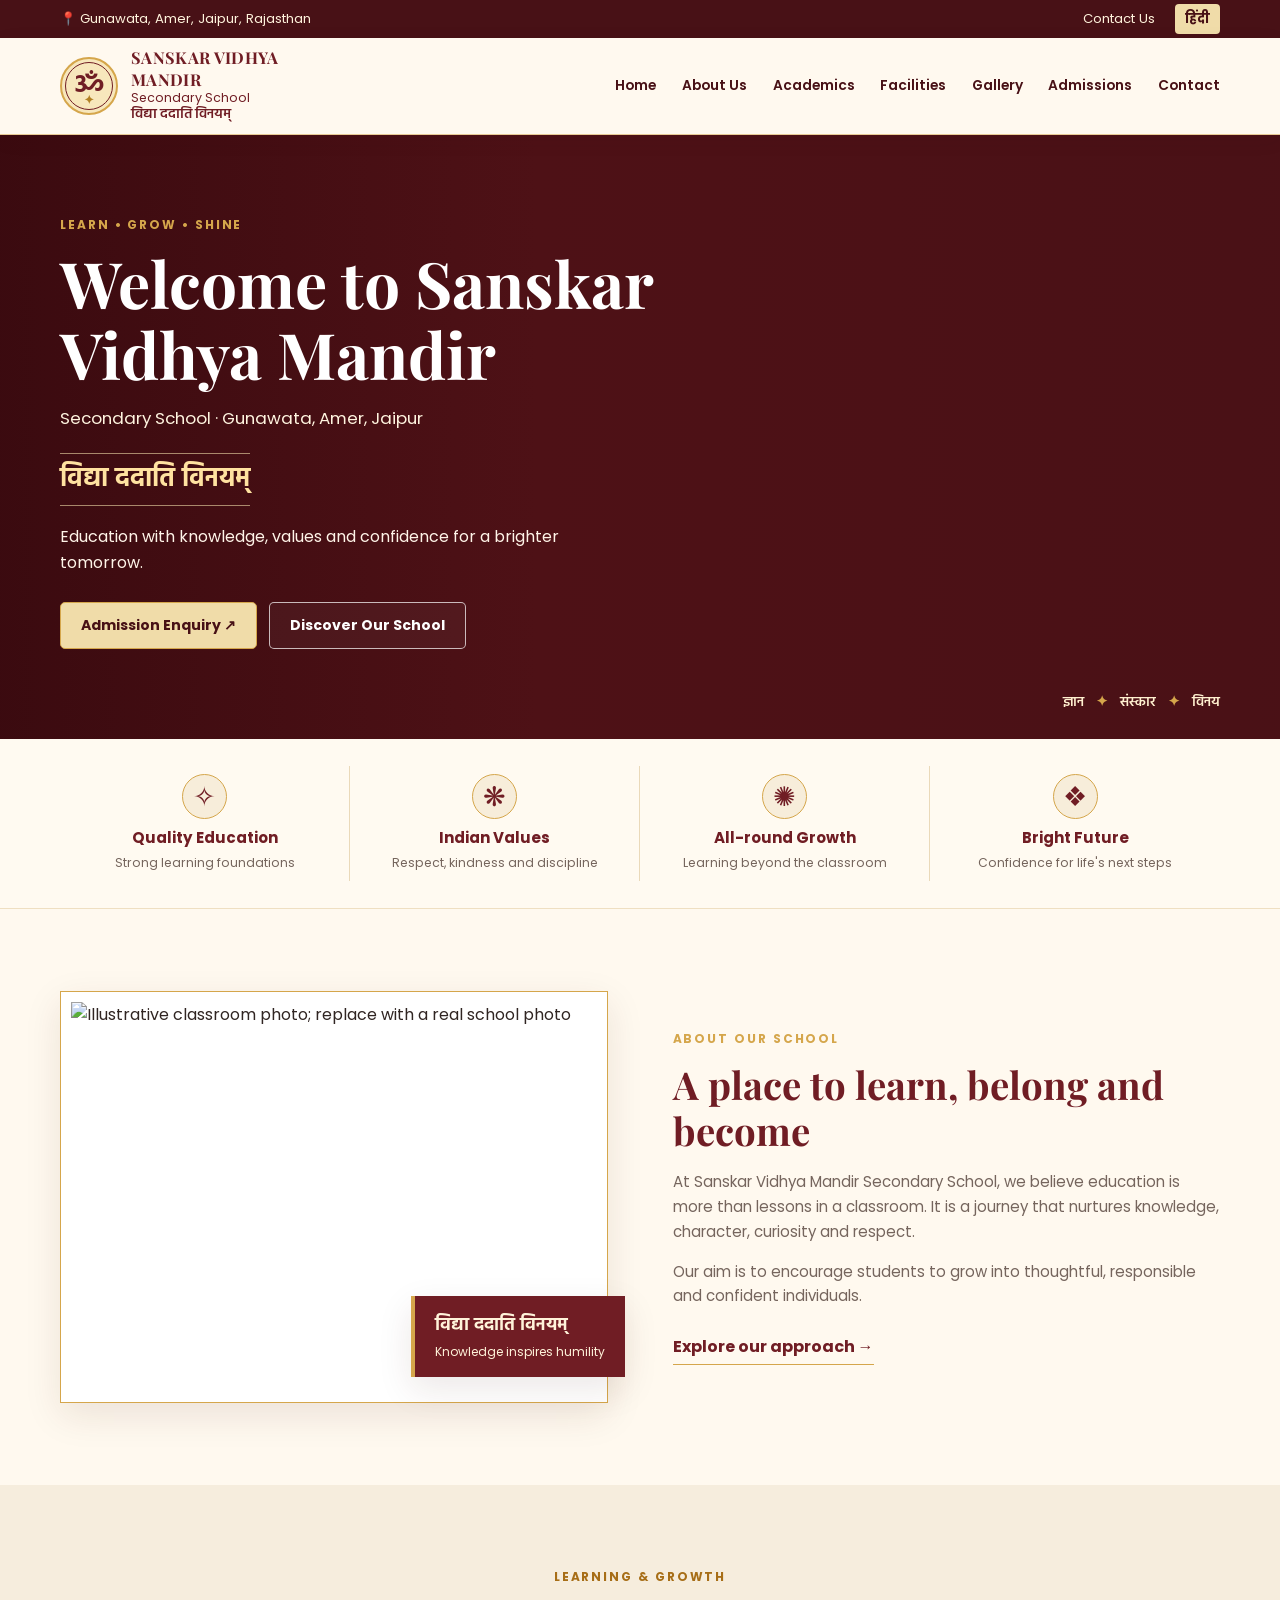
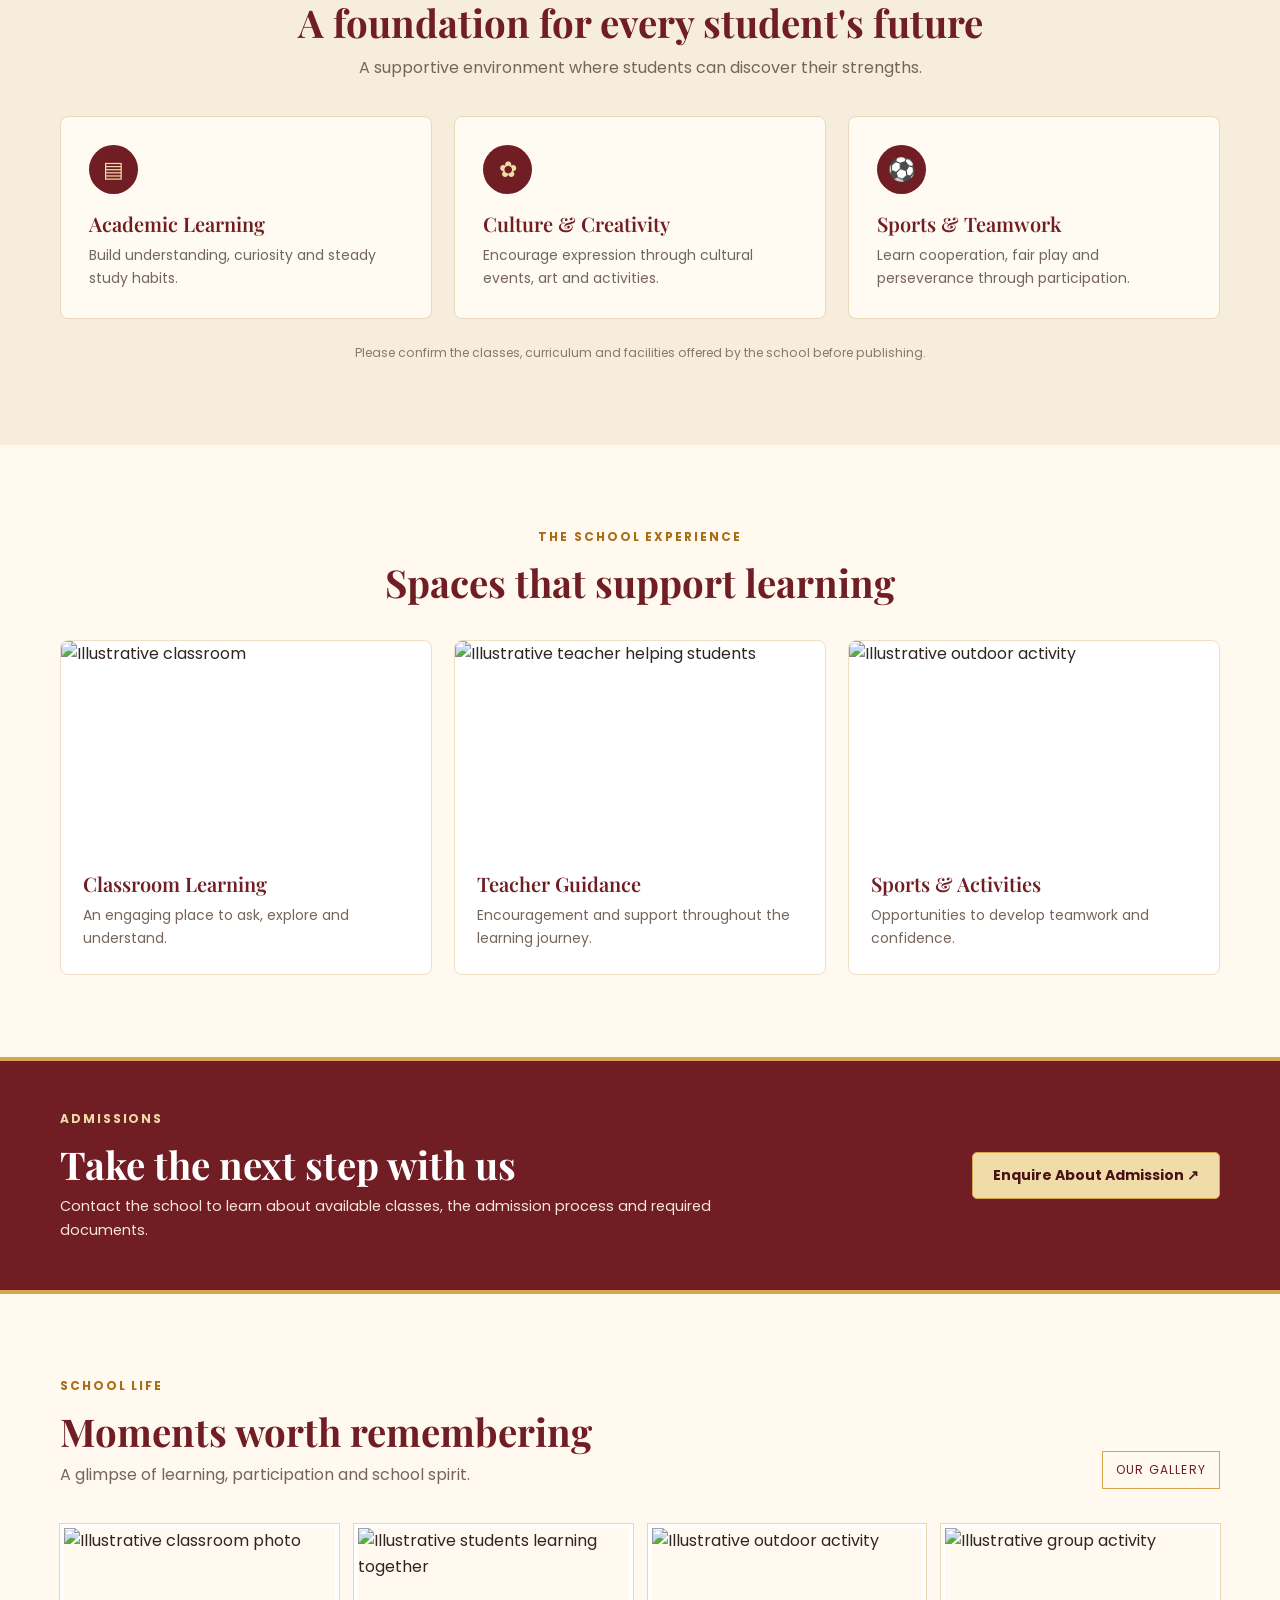
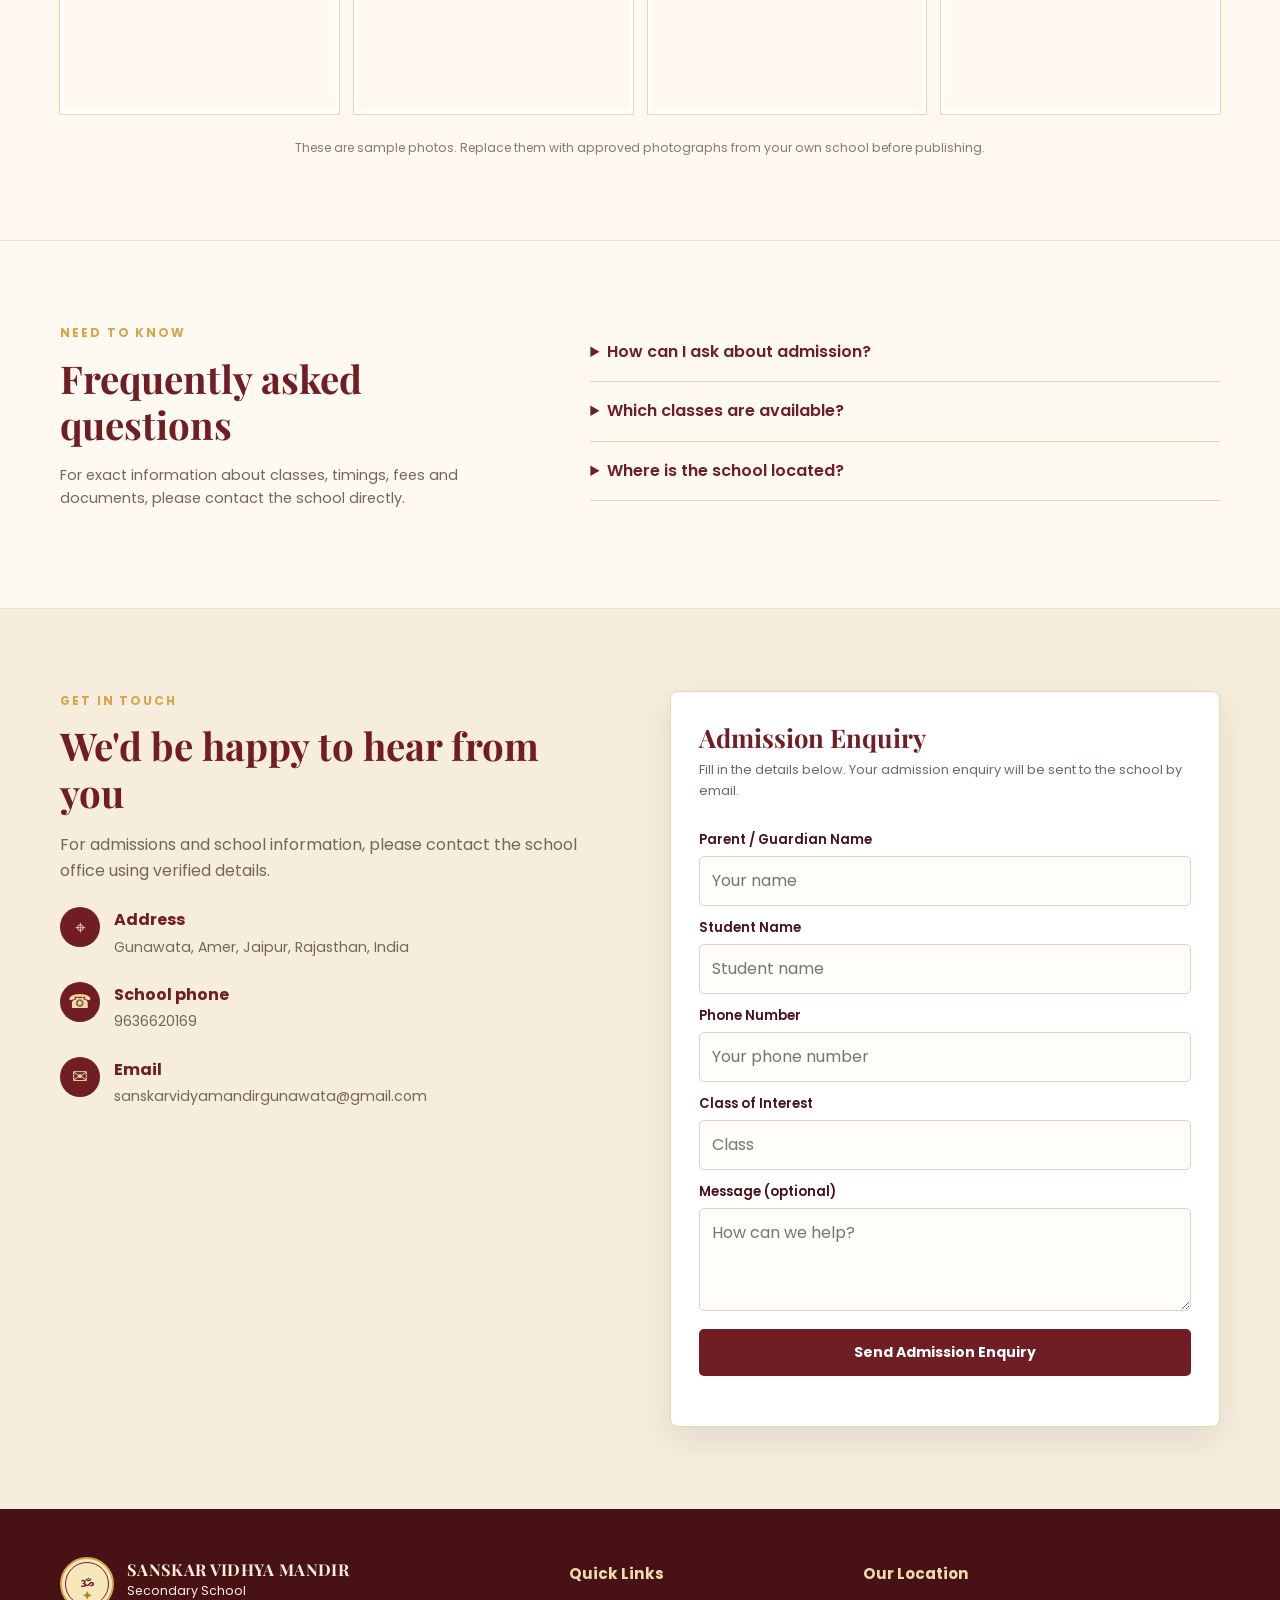
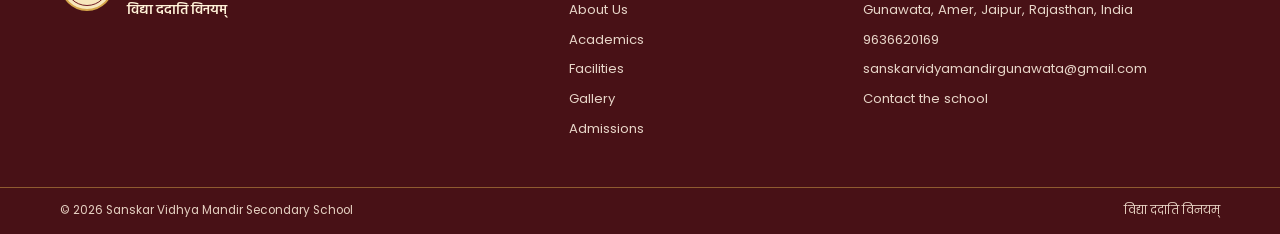
==== index.html @ 1ffcce82 "Add files via upload" ====
<!DOCTYPE html>
<html lang="en">
<head>
  <meta charset="UTF-8">
  <meta name="viewport" content="width=device-width, initial-scale=1.0">
  <meta name="description" content="Sanskar Vidhya Mandir Secondary School, Gunawata, Amer, Jaipur. विद्या ददाति विनयम्">
  <title>Sanskar Vidhya Mandir Secondary School | संस्कार विद्या मंदिर</title>
  <link rel="preconnect" href="https://fonts.googleapis.com">
  <link rel="preconnect" href="https://fonts.gstatic.com" crossorigin>
  <link href="https://fonts.googleapis.com/css2?family=Hind:wght@400;500;600;700&family=Playfair+Display:wght@500;600;700&family=Poppins:wght@400;500;600;700&display=swap" rel="stylesheet">
  <link rel="stylesheet" href="style.css">
</head>
<body>
  <div class="topbar">
    <div class="container topbar-inner">
      <span data-en="📍 Gunawata, Amer, Jaipur, Rajasthan" data-hi="📍 गुनावता, आमेर, जयपुर, राजस्थान">📍 Gunawata, Amer, Jaipur, Rajasthan</span>
      <div class="top-actions">
        <a href="#contact" data-en="Contact Us" data-hi="संपर्क करें">Contact Us</a>
        <button id="languageToggle" class="language-toggle" type="button" aria-label="Switch language">हिंदी</button>
      </div>
    </div>
  </div>

  <header class="site-header">
    <div class="container nav-wrap">
      <a class="brand" href="#home" aria-label="Sanskar Vidhya Mandir home">
        <div class="brand-mark" aria-hidden="true"><span>ॐ</span><b>✦</b></div>
        <div class="brand-text">
          <strong data-en="SANSKAR VIDHYA MANDIR" data-hi="संस्कार विद्या मंदिर">SANSKAR VIDHYA MANDIR</strong>
          <span data-en="Secondary School" data-hi="सेकेंडरी स्कूल">Secondary School</span>
          <em>विद्या ददाति विनयम्</em>
        </div>
      </a>
      <button class="menu-toggle" id="menuToggle" aria-label="Open navigation" aria-expanded="false">☰</button>
      <nav class="main-nav" id="mainNav">
        <a href="#home" data-en="Home" data-hi="मुख्य पृष्ठ">Home</a>
        <a href="#about" data-en="About Us" data-hi="हमारे बारे में">About Us</a>
        <a href="#academics" data-en="Academics" data-hi="शिक्षा">Academics</a>
        <a href="#facilities" data-en="Facilities" data-hi="सुविधाएँ">Facilities</a>
        <a href="#gallery" data-en="Gallery" data-hi="गैलरी">Gallery</a>
        <a href="#admissions" data-en="Admissions" data-hi="प्रवेश">Admissions</a>
        <a href="#contact" data-en="Contact" data-hi="संपर्क">Contact</a>
      </nav>
    </div>
  </header>

  <main>
    <section class="hero" id="home">
      <div class="hero-image" role="img" aria-label="School campus"></div>
      <div class="hero-shade"></div>
      <div class="container hero-content">
        <p class="eyebrow" data-en="LEARN • GROW • SHINE" data-hi="सीखें • आगे बढ़ें • चमकें">LEARN • GROW • SHINE</p>
        <h1 data-en="Welcome to Sanskar Vidhya Mandir" data-hi="संस्कार विद्या मंदिर में आपका स्वागत है">Welcome to Sanskar Vidhya Mandir</h1>
        <p class="hero-subtitle" data-en="Secondary School · Gunawata, Amer, Jaipur" data-hi="सेकेंडरी स्कूल · गुनावता, आमेर, जयपुर">Secondary School · Gunawata, Amer, Jaipur</p>
        <div class="motto">विद्या ददाति विनयम्</div>
        <p class="hero-description" data-en="Education with knowledge, values and confidence for a brighter tomorrow." data-hi="ज्ञान, संस्कार और आत्मविश्वास के साथ उज्ज्वल भविष्य की ओर।">Education with knowledge, values and confidence for a brighter tomorrow.</p>
        <div class="hero-buttons">
          <a class="btn btn-gold" href="#admissions" data-en="Admission Enquiry ↗" data-hi="प्रवेश जानकारी ↗">Admission Enquiry ↗</a>
          <a class="btn btn-outline-light" href="#about" data-en="Discover Our School" data-hi="हमारे विद्यालय को जानें">Discover Our School</a>
        </div>
      </div>
      <div class="hero-stamp"><span>ज्ञान</span><i>✦</i><span>संस्कार</span><i>✦</i><span>विनय</span></div>
    </section>

    <section class="values-strip" aria-label="School values">
      <div class="container values-grid">
        <article class="value-item"><span class="value-icon">✧</span><h3 data-en="Quality Education" data-hi="गुणवत्तापूर्ण शिक्षा">Quality Education</h3><p data-en="Strong learning foundations" data-hi="सीखने की मजबूत नींव">Strong learning foundations</p></article>
        <article class="value-item"><span class="value-icon">❋</span><h3 data-en="Indian Values" data-hi="भारतीय संस्कार">Indian Values</h3><p data-en="Respect, kindness and discipline" data-hi="सम्मान, सद्भाव और अनुशासन">Respect, kindness and discipline</p></article>
        <article class="value-item"><span class="value-icon">✺</span><h3 data-en="All-round Growth" data-hi="सर्वांगीण विकास">All-round Growth</h3><p data-en="Learning beyond the classroom" data-hi="कक्षा से आगे की सीख">Learning beyond the classroom</p></article>
        <article class="value-item"><span class="value-icon">❖</span><h3 data-en="Bright Future" data-hi="उज्ज्वल भविष्य">Bright Future</h3><p data-en="Confidence for life's next steps" data-hi="आगे बढ़ने का आत्मविश्वास">Confidence for life's next steps</p></article>
      </div>
    </section>

    <section class="section about-section" id="about">
      <div class="container about-grid">
        <div class="photo-frame about-photo">
          <img src="https://images.unsplash.com/photo-1509062522246-3755977927d7?auto=format&fit=crop&w=1000&q=85" alt="Illustrative classroom photo; replace with a real school photo">
          <div class="photo-note"><strong>विद्या ददाति विनयम्</strong><span data-en="Knowledge inspires humility" data-hi="विद्या विनम्रता प्रदान करती है">Knowledge inspires humility</span></div>
        </div>
        <div class="about-copy">
          <p class="section-kicker" data-en="ABOUT OUR SCHOOL" data-hi="हमारे विद्यालय के बारे में">ABOUT OUR SCHOOL</p>
          <h2 data-en="A place to learn, belong and become" data-hi="सीखने, जुड़ने और आगे बढ़ने का स्थान">A place to learn, belong and become</h2>
          <p data-en="At Sanskar Vidhya Mandir Secondary School, we believe education is more than lessons in a classroom. It is a journey that nurtures knowledge, character, curiosity and respect." data-hi="संस्कार विद्या मंदिर सेकेंडरी स्कूल में हमारा विश्वास है कि शिक्षा केवल कक्षा के पाठों तक सीमित नहीं है। यह ज्ञान, चरित्र, जिज्ञासा और सम्मान को विकसित करने की यात्रा है।">At Sanskar Vidhya Mandir Secondary School, we believe education is more than lessons in a classroom. It is a journey that nurtures knowledge, character, curiosity and respect.</p>
          <p data-en="Our aim is to encourage students to grow into thoughtful, responsible and confident individuals." data-hi="हमारा उद्देश्य विद्यार्थियों को विचारशील, जिम्मेदार और आत्मविश्वासी व्यक्ति बनने के लिए प्रेरित करना है।">Our aim is to encourage students to grow into thoughtful, responsible and confident individuals.</p>
          <a class="text-link" href="#academics" data-en="Explore our approach →" data-hi="हमारी शिक्षा पद्धति जानें →">Explore our approach →</a>
        </div>
      </div>
    </section>

    <section class="section soft-section" id="academics">
      <div class="container">
        <div class="section-heading">
          <p class="section-kicker" data-en="LEARNING & GROWTH" data-hi="शिक्षा और विकास">LEARNING & GROWTH</p>
          <h2 data-en="A foundation for every student's future" data-hi="हर विद्यार्थी के भविष्य की मजबूत नींव">A foundation for every student's future</h2>
          <p data-en="A supportive environment where students can discover their strengths." data-hi="एक सहयोगी वातावरण जहाँ विद्यार्थी अपनी क्षमताओं को पहचान सकें।">A supportive environment where students can discover their strengths.</p>
        </div>
        <div class="cards-grid">
          <article class="info-card"><div class="card-symbol">▤</div><h3 data-en="Academic Learning" data-hi="शैक्षणिक शिक्षा">Academic Learning</h3><p data-en="Build understanding, curiosity and steady study habits." data-hi="समझ, जिज्ञासा और नियमित अध्ययन की आदत विकसित करें।">Build understanding, curiosity and steady study habits.</p></article>
          <article class="info-card"><div class="card-symbol">✿</div><h3 data-en="Culture & Creativity" data-hi="संस्कृति और रचनात्मकता">Culture & Creativity</h3><p data-en="Encourage expression through cultural events, art and activities." data-hi="सांस्कृतिक कार्यक्रमों, कला और गतिविधियों से अभिव्यक्ति को बढ़ावा दें।">Encourage expression through cultural events, art and activities.</p></article>
          <article class="info-card"><div class="card-symbol">⚽</div><h3 data-en="Sports & Teamwork" data-hi="खेल और टीम भावना">Sports & Teamwork</h3><p data-en="Learn cooperation, fair play and perseverance through participation." data-hi="भागीदारी से सहयोग, खेल भावना और दृढ़ता सीखें।">Learn cooperation, fair play and perseverance through participation.</p></article>
        </div>
        <p class="small-note" data-en="Please confirm the classes, curriculum and facilities offered by the school before publishing." data-hi="वेबसाइट प्रकाशित करने से पहले विद्यालय में उपलब्ध कक्षाओं, पाठ्यक्रम और सुविधाओं की पुष्टि करें।">Please confirm the classes, curriculum and facilities offered by the school before publishing.</p>
      </div>
    </section>

    <section class="section facilities-section" id="facilities">
      <div class="container">
        <div class="section-heading">
          <p class="section-kicker" data-en="THE SCHOOL EXPERIENCE" data-hi="विद्यालय का अनुभव">THE SCHOOL EXPERIENCE</p>
          <h2 data-en="Spaces that support learning" data-hi="सीखने में सहायक वातावरण">Spaces that support learning</h2>
        </div>
        <div class="facility-grid">
          <article class="facility-card"><img src="https://images.unsplash.com/photo-1509062522246-3755977927d7?auto=format&fit=crop&w=800&q=80" alt="Illustrative classroom"><div><h3 data-en="Classroom Learning" data-hi="कक्षा में सीखना">Classroom Learning</h3><p data-en="An engaging place to ask, explore and understand." data-hi="प्रश्न पूछने, खोजने और समझने का वातावरण।">An engaging place to ask, explore and understand.</p></div></article>
          <article class="facility-card"><img src="https://images.unsplash.com/photo-1577896851231-70ef18881754?auto=format&fit=crop&w=800&q=80" alt="Illustrative teacher helping students"><div><h3 data-en="Teacher Guidance" data-hi="शिक्षकों का मार्गदर्शन">Teacher Guidance</h3><p data-en="Encouragement and support throughout the learning journey." data-hi="सीखने की यात्रा में प्रोत्साहन और सहयोग।">Encouragement and support throughout the learning journey.</p></div></article>
          <article class="facility-card"><img src="https://images.unsplash.com/photo-1529390079861-591de354faf5?auto=format&fit=crop&w=800&q=80" alt="Illustrative outdoor activity"><div><h3 data-en="Sports & Activities" data-hi="खेल और गतिविधियाँ">Sports & Activities</h3><p data-en="Opportunities to develop teamwork and confidence." data-hi="टीम भावना और आत्मविश्वास विकसित करने के अवसर।">Opportunities to develop teamwork and confidence.</p></div></article>
        </div>
      </div>
    </section>

    <section class="admissions-banner" id="admissions">
      <div class="container admissions-inner">
        <div><p class="section-kicker" data-en="ADMISSIONS" data-hi="प्रवेश">ADMISSIONS</p><h2 data-en="Take the next step with us" data-hi="हमारे साथ आगे बढ़ें">Take the next step with us</h2><p data-en="Contact the school to learn about available classes, the admission process and required documents." data-hi="उपलब्ध कक्षाओं, प्रवेश प्रक्रिया और आवश्यक दस्तावेज़ों की जानकारी के लिए विद्यालय से संपर्क करें।">Contact the school to learn about available classes, the admission process and required documents.</p></div>
        <a class="btn btn-gold" href="#contact" data-en="Enquire About Admission ↗" data-hi="प्रवेश के लिए पूछताछ करें ↗">Enquire About Admission ↗</a>
      </div>
    </section>

    <section class="section gallery-section" id="gallery">
      <div class="container">
        <div class="section-heading heading-row">
          <div><p class="section-kicker" data-en="SCHOOL LIFE" data-hi="विद्यालय जीवन">SCHOOL LIFE</p><h2 data-en="Moments worth remembering" data-hi="यादगार पल">Moments worth remembering</h2><p data-en="A glimpse of learning, participation and school spirit." data-hi="सीखने, भागीदारी और विद्यालय की भावना की एक झलक।">A glimpse of learning, participation and school spirit.</p></div>
          <span class="gallery-tag" data-en="OUR GALLERY" data-hi="हमारी गैलरी">OUR GALLERY</span>
        </div>
        <div class="gallery-grid">
          <img src="https://images.unsplash.com/photo-1509062522246-3755977927d7?auto=format&fit=crop&w=700&q=80" alt="Illustrative classroom photo">
          <img src="https://images.unsplash.com/photo-1427504494785-3a9ca7044f45?auto=format&fit=crop&w=700&q=80" alt="Illustrative students learning together">
          <img src="https://images.unsplash.com/photo-1529390079861-591de354faf5?auto=format&fit=crop&w=700&q=80" alt="Illustrative outdoor activity">
          <img src="https://images.unsplash.com/photo-1511632765486-a01980e01a18?auto=format&fit=crop&w=700&q=80" alt="Illustrative group activity">
        </div>
        <p class="small-note" data-en="These are sample photos. Replace them with approved photographs from your own school before publishing." data-hi="ये उदाहरण के लिए तस्वीरें हैं। प्रकाशित करने से पहले इन्हें अपने विद्यालय की स्वीकृत तस्वीरों से बदलें।">These are sample photos. Replace them with approved photographs from your own school before publishing.</p>
      </div>
    </section>

    <section class="section faq-section">
      <div class="container faq-grid">
        <div><p class="section-kicker" data-en="NEED TO KNOW" data-hi="महत्वपूर्ण जानकारी">NEED TO KNOW</p><h2 data-en="Frequently asked questions" data-hi="अक्सर पूछे जाने वाले प्रश्न">Frequently asked questions</h2><p data-en="For exact information about classes, timings, fees and documents, please contact the school directly." data-hi="कक्षाओं, समय, फीस और दस्तावेज़ों की सही जानकारी के लिए विद्यालय से सीधे संपर्क करें।">For exact information about classes, timings, fees and documents, please contact the school directly.</p></div>
        <div class="faq-list">
          <details><summary data-en="How can I ask about admission?" data-hi="प्रवेश के बारे में कैसे पूछताछ करें?">How can I ask about admission?</summary><p data-en="Use the contact details below or visit the school to confirm the admission process." data-hi="नीचे दिए गए संपर्क विवरण का उपयोग करें या प्रवेश प्रक्रिया की पुष्टि के लिए विद्यालय जाएँ।">Use the contact details below or visit the school to confirm the admission process.</p></details>
          <details><summary data-en="Which classes are available?" data-hi="कौन-कौन सी कक्षाएँ उपलब्ध हैं?">Which classes are available?</summary><p data-en="Please contact the school to confirm the current classes offered." data-hi="वर्तमान में उपलब्ध कक्षाओं की पुष्टि के लिए विद्यालय से संपर्क करें।">Please contact the school to confirm the current classes offered.</p></details>
          <details><summary data-en="Where is the school located?" data-hi="विद्यालय कहाँ स्थित है?">Where is the school located?</summary><p data-en="Gunawata, Amer, Jaipur, Rajasthan." data-hi="गुनावता, आमेर, जयपुर, राजस्थान।">Gunawata, Amer, Jaipur, Rajasthan.</p></details>
        </div>
      </div>
    </section>

    <section class="section contact-section" id="contact">
      <div class="container contact-grid">
        <div><p class="section-kicker" data-en="GET IN TOUCH" data-hi="संपर्क करें">GET IN TOUCH</p><h2 data-en="We'd be happy to hear from you" data-hi="हम आपकी सहायता करके प्रसन्न होंगे">We'd be happy to hear from you</h2><p data-en="For admissions and school information, please contact the school office using verified details." data-hi="प्रवेश और विद्यालय की जानकारी के लिए सत्यापित संपर्क विवरण से विद्यालय कार्यालय से संपर्क करें।">For admissions and school information, please contact the school office using verified details.</p>
          <div class="contact-item"><span>⌖</span><div><strong data-en="Address" data-hi="पता">Address</strong><p data-en="Gunawata, Amer, Jaipur, Rajasthan, India" data-hi="गुनावता, आमेर, जयपुर, राजस्थान, भारत">Gunawata, Amer, Jaipur, Rajasthan, India</p></div></div>
          <div class="contact-item"><span>☎</span><div><strong data-en="School phone" data-hi="विद्यालय का फोन">School phone</strong><p><a href="tel:9636620169">9636620169</a></p></div></div>
          <div class="contact-item"><span>✉</span><div><strong data-en="Email" data-hi="ईमेल">Email</strong><p><a href="mailto:sanskarvidyamandirgunawata@gmail.com">sanskarvidyamandirgunawata@gmail.com</a></p></div></div>
        </div>
        <form class="enquiry-form" id="enquiryForm" action="https://formsubmit.co/sanskarvidyamandirgunawata@gmail.com" method="POST">
          <h3 data-en="Admission Enquiry" data-hi="प्रवेश पूछताछ">Admission Enquiry</h3>
          <p data-en="Fill in the details below. Your admission enquiry will be sent to the school by email." data-hi="नीचे विवरण भरें। आपकी प्रवेश पूछताछ विद्यालय को ईमेल द्वारा भेजी जाएगी।">Fill in the details below. Your admission enquiry will be sent to the school by email.</p>
          <input type="hidden" name="_subject" value="New Admission Enquiry — Sanskar Vidhya Mandir Secondary School">
          <input type="hidden" name="_template" value="table">
          <input type="hidden" name="_captcha" value="true">
          <label for="parentName" data-en="Parent / Guardian Name" data-hi="अभिभावक का नाम">Parent / Guardian Name</label>
          <input id="parentName" name="parentName" required placeholder="Your name">
          <label for="studentName" data-en="Student Name" data-hi="विद्यार्थी का नाम">Student Name</label>
          <input id="studentName" name="studentName" required placeholder="Student name">
          <label for="phone" data-en="Phone Number" data-hi="फोन नंबर">Phone Number</label>
          <input id="phone" name="phone" type="tel" required pattern="[0-9+\-\s]{8,15}" placeholder="Your phone number">
          <label for="className" data-en="Class of Interest" data-hi="कक्षा">Class of Interest</label>
          <input id="className" name="className" placeholder="Class">
          <label for="message" data-en="Message (optional)" data-hi="संदेश (वैकल्पिक)">Message (optional)</label>
          <textarea id="message" name="message" rows="3" placeholder="How can we help?"></textarea>
          <button class="btn btn-maroon" type="submit" data-en="Send Admission Enquiry" data-hi="प्रवेश पूछताछ भेजें">Send Admission Enquiry</button>
          <p class="form-message" id="formMessage" role="status"></p>
        </form>
      </div>
    </section>
  </main>

  <footer class="site-footer">
    <div class="container footer-grid">
      <div class="footer-brand"><div class="brand-mark" aria-hidden="true"><span>ॐ</span><b>✦</b></div><div><strong data-en="SANSKAR VIDHYA MANDIR" data-hi="संस्कार विद्या मंदिर">SANSKAR VIDHYA MANDIR</strong><span data-en="Secondary School" data-hi="सेकेंडरी स्कूल">Secondary School</span><em>विद्या ददाति विनयम्</em></div></div>
      <div><h3 data-en="Quick Links" data-hi="महत्वपूर्ण लिंक">Quick Links</h3><a href="#about" data-en="About Us" data-hi="हमारे बारे में">About Us</a><a href="#academics" data-en="Academics" data-hi="शिक्षा">Academics</a><a href="#facilities" data-en="Facilities" data-hi="सुविधाएँ">Facilities</a><a href="#gallery" data-en="Gallery" data-hi="गैलरी">Gallery</a><a href="#admissions" data-en="Admissions" data-hi="प्रवेश">Admissions</a></div>
      <div><h3 data-en="Our Location" data-hi="हमारा पता">Our Location</h3><p data-en="Gunawata, Amer, Jaipur, Rajasthan, India" data-hi="गुनावता, आमेर, जयपुर, राजस्थान, भारत">Gunawata, Amer, Jaipur, Rajasthan, India</p><a href="tel:9636620169">9636620169</a><a href="mailto:sanskarvidyamandirgunawata@gmail.com">sanskarvidyamandirgunawata@gmail.com</a><a href="#contact" data-en="Contact the school" data-hi="विद्यालय से संपर्क करें">Contact the school</a></div>
    </div>
    <div class="footer-bottom"><div class="container"><span>© <span id="year"></span> Sanskar Vidhya Mandir Secondary School</span><span>विद्या ददाति विनयम्</span></div></div>
  </footer>
  <script src="script.js"></script>
</body>
</html>
---- style.css ----
:root {
  --maroon: #701d24;
  --maroon-dark: #481116;
  --maroon-light: #8b3035;
  --gold: #d5a64b;
  --gold-pale: #f0dca9;
  --cream: #fff9ef;
  --cream-dark: #f6eddd;
  --ink: #302522;
  --muted: #75655d;
  --white: #fff;
  --shadow: 0 12px 35px rgba(68, 25, 20, .10);
}
* { box-sizing: border-box; }
html { scroll-behavior: smooth; scroll-padding-top: 100px; }
body { margin: 0; color: var(--ink); background: var(--cream); font-family: "Poppins", "Hind", sans-serif; line-height: 1.65; }
img { max-width: 100%; display: block; }
a { color: inherit; text-decoration: none; }
button, input, textarea { font: inherit; }
.container { width: min(1160px, calc(100% - 40px)); margin-inline: auto; }
.topbar { background: var(--maroon-dark); color: #fff3dc; font-size: .82rem; }
.topbar-inner { min-height: 38px; display: flex; justify-content: space-between; align-items: center; gap: 15px; }
.top-actions { display: flex; gap: 20px; align-items: center; }
.top-actions a:hover, .main-nav a:hover { color: var(--gold); }
.language-toggle { color: var(--maroon-dark); background: var(--gold-pale); border: 0; border-radius: 4px; padding: 4px 10px; cursor: pointer; font-weight: 700; }
.site-header { position: sticky; top: 0; z-index: 20; background: rgba(255, 249, 239, .97); border-bottom: 1px solid rgba(213,166,75,.55); box-shadow: 0 5px 20px rgba(50, 20, 10, .06); backdrop-filter: blur(10px); }
.nav-wrap { min-height: 96px; display: flex; justify-content: space-between; align-items: center; gap: 28px; }
.brand, .footer-brand { display: flex; align-items: center; gap: 13px; color: var(--maroon); }
.brand-mark { flex: 0 0 58px; height: 58px; border: 2px solid var(--gold); outline: 1px solid var(--maroon); outline-offset: -6px; border-radius: 50%; display: grid; place-items: center; position: relative; background: #f7e7bc; color: var(--maroon); }
.brand-mark span { font-size: 1.65rem; font-family: "Hind", sans-serif; font-weight: 700; }
.brand-mark b { position: absolute; bottom: 3px; font-size: .75rem; color: #b18124; }
.brand-text { display: flex; flex-direction: column; line-height: 1.3; }
.brand-text strong, .footer-brand strong { font-family: "Playfair Display", serif; font-size: 1.02rem; letter-spacing: .02em; }
.brand-text span, .footer-brand span { font-size: .78rem; }
.brand-text em, .footer-brand em { font-family: "Hind", sans-serif; font-size: .9rem; font-style: normal; font-weight: 600; }
.main-nav { display: flex; align-items: center; gap: clamp(12px, 2vw, 26px); }
.main-nav a { color: var(--maroon-dark); font-size: .86rem; font-weight: 600; transition: color .2s; }
.menu-toggle { display: none; border: 1px solid var(--gold); background: transparent; color: var(--maroon); border-radius: 7px; padding: 7px 11px; font-size: 1.25rem; }
.hero { min-height: 570px; position: relative; isolation: isolate; display: flex; align-items: center; overflow: hidden; color: white; background: var(--maroon-dark); }
.hero-image { position: absolute; inset: 0; z-index: -2; background: url("https://images.unsplash.com/photo-1580582932707-520aed937b7b?auto=format&fit=crop&w=2000&q=90") center 48% / cover no-repeat; }
.hero-shade { position: absolute; inset: 0; z-index: -1; background: linear-gradient(90deg, rgba(58,10,15,.94) 0%, rgba(79,17,22,.86) 42%, rgba(79,17,22,.25) 100%); }
.hero-content { padding-block: 80px 90px; max-width: 1160px; }
.eyebrow, .section-kicker { color: var(--gold); font-size: .75rem; font-weight: 700; letter-spacing: .16em; margin: 0 0 12px; }
.hero h1 { max-width: 680px; font: 700 clamp(2.5rem, 5vw, 4.6rem)/1.12 "Playfair Display", "Hind", serif; margin: 0 0 15px; }
.hero-subtitle { font-size: 1.05rem; margin: 0; color: #fff4df; }
.motto { display: inline-block; margin-top: 20px; color: #ffe2a0; font: 700 1.6rem "Hind", serif; border-block: 1px solid rgba(240,220,169,.6); padding: 5px 0; }
.hero-description { max-width: 540px; margin: 18px 0 25px; color: #fff4e8; }
.hero-buttons { display: flex; flex-wrap: wrap; gap: 12px; }
.btn { min-height: 46px; display: inline-flex; justify-content: center; align-items: center; padding: 11px 20px; border-radius: 5px; border: 1px solid transparent; cursor: pointer; font-weight: 700; font-size: .88rem; transition: transform .2s, background .2s; }
.btn:hover { transform: translateY(-2px); }
.btn-gold { color: var(--maroon-dark); background: var(--gold-pale); border-color: var(--gold); }
.btn-outline-light { color: white; border-color: rgba(255,255,255,.7); background: rgba(255,255,255,.04); }
.btn-maroon { color: white; background: var(--maroon); }
.hero-stamp { position: absolute; right: max(25px, calc((100vw - 1160px) / 2)); bottom: 24px; display: flex; align-items: center; gap: 12px; color: #fff0cf; font-family: "Hind", serif; font-weight: 600; font-size: .9rem; }
.hero-stamp i { color: var(--gold); font-style: normal; }
.values-strip { background: #fffaf1; border-bottom: 1px solid #efdfc2; }
.values-grid { display: grid; grid-template-columns: repeat(4, 1fr); padding-block: 27px; }
.value-item { text-align: center; padding: 8px 15px; border-right: 1px solid #ead9b9; }
.value-item:last-child { border-right: 0; }
.value-icon { color: var(--maroon); font-size: 1.7rem; display: inline-grid; place-items: center; width: 45px; height: 45px; border-radius: 50%; border: 1px solid var(--gold); background: #f7edda; }
.value-item h3 { color: var(--maroon); font-size: .94rem; margin: 7px 0 2px; }
.value-item p { margin: 0; color: var(--muted); font-size: .77rem; }
.section { padding: 82px 0; }
.about-grid { display: grid; grid-template-columns: 1fr 1fr; gap: 65px; align-items: center; }
.photo-frame { position: relative; border: 1px solid var(--gold); padding: 10px; background: white; box-shadow: var(--shadow); }
.about-photo img { width: 100%; height: 390px; object-fit: cover; }
.photo-note { position: absolute; right: -18px; bottom: 25px; display: flex; flex-direction: column; gap: 2px; background: var(--maroon); color: #fff3da; padding: 15px 20px; border-left: 4px solid var(--gold); box-shadow: var(--shadow); }
.photo-note strong { font-family: "Hind", serif; font-size: 1.1rem; }
.photo-note span { font-size: .75rem; }
.about-copy h2, .section-heading h2, .admissions-inner h2, .faq-grid h2, .contact-grid h2 { color: var(--maroon); font: 700 clamp(1.8rem, 3vw, 2.65rem)/1.2 "Playfair Display", "Hind", serif; margin: 0 0 17px; }
.about-copy p:not(.section-kicker) { color: var(--muted); font-size: .94rem; }
.text-link { display: inline-block; color: var(--maroon); border-bottom: 1px solid var(--gold); font-weight: 700; padding-bottom: 3px; margin-top: 10px; }
.soft-section { background: var(--cream-dark); }
.section-heading { text-align: center; max-width: 720px; margin: 0 auto 35px; }
.section-heading .section-kicker { color: #a76e17; }
.section-heading h2 { margin-bottom: 10px; }
.section-heading > p:last-child { color: var(--muted); margin-top: 0; }
.cards-grid { display: grid; grid-template-columns: repeat(3, 1fr); gap: 22px; }
.info-card { background: #fffaf2; border: 1px solid #ead8b8; border-radius: 8px; padding: 28px; transition: transform .2s, box-shadow .2s; }
.info-card:hover, .facility-card:hover { transform: translateY(-4px); box-shadow: var(--shadow); }
.card-symbol { width: 49px; height: 49px; display: grid; place-items: center; border-radius: 50%; background: var(--maroon); color: var(--gold-pale); font-size: 1.4rem; }
.info-card h3, .facility-card h3 { color: var(--maroon); margin: 16px 0 7px; font: 600 1.25rem "Playfair Display", "Hind", serif; }
.info-card p, .facility-card p { color: var(--muted); font-size: .87rem; margin: 0; }
.small-note { color: #88796e; font-size: .76rem; text-align: center; margin: 24px auto 0; }
.facility-grid { display: grid; grid-template-columns: repeat(3, 1fr); gap: 22px; }
.facility-card { background: #fff; border: 1px solid #efdfc4; border-radius: 8px; overflow: hidden; transition: transform .2s, box-shadow .2s; }
.facility-card img { width: 100%; height: 210px; object-fit: cover; }
.facility-card div { padding: 3px 22px 24px; }
.admissions-banner { background: var(--maroon); color: white; padding: 48px 0; border-block: 4px solid var(--gold); }
.admissions-inner { display: flex; align-items: center; justify-content: space-between; gap: 35px; }
.admissions-inner h2 { color: white; margin-bottom: 8px; }
.admissions-inner p:not(.section-kicker) { max-width: 680px; margin: 0; color: #f5e5dc; font-size: .9rem; }
.admissions-inner .section-kicker { color: var(--gold-pale); }
.admissions-inner .btn { flex-shrink: 0; }
.heading-row { display: flex; justify-content: space-between; align-items: end; text-align: left; max-width: none; gap: 25px; }
.heading-row h2 { margin-bottom: 8px; }
.heading-row p:last-child { color: var(--muted); margin: 0; }
.gallery-tag { border: 1px solid var(--gold); padding: 8px 13px; color: var(--maroon); font-size: .75rem; letter-spacing: .1em; white-space: nowrap; }
.gallery-grid { display: grid; grid-template-columns: repeat(4, 1fr); gap: 15px; }
.gallery-grid img { width: 100%; height: 190px; object-fit: cover; border: 4px solid white; outline: 1px solid #ead7b2; }
.faq-section { background: #fffaf1; border-block: 1px solid #efe0c5; }
.faq-grid { display: grid; grid-template-columns: .85fr 1.15fr; gap: 65px; }
.faq-grid > div:first-child > p:not(.section-kicker) { color: var(--muted); font-size: .9rem; }
.faq-list details { border-bottom: 1px solid #e5d3b3; padding: 16px 0; }
.faq-list summary { cursor: pointer; font-weight: 600; color: var(--maroon); }
.faq-list details p { color: var(--muted); font-size: .88rem; margin-bottom: 0; }
.contact-section { background: var(--cream-dark); }
.contact-grid { display: grid; grid-template-columns: 1fr 1fr; gap: 60px; align-items: start; }
.contact-grid > div:first-child > p:not(.section-kicker) { color: var(--muted); }
.contact-item { display: flex; align-items: flex-start; gap: 14px; margin-top: 23px; }
.contact-item > span { display: grid; place-items: center; width: 40px; height: 40px; border-radius: 50%; background: var(--maroon); color: var(--gold-pale); flex-shrink: 0; font-size: 1.2rem; }
.contact-item strong { color: var(--maroon); }
.contact-item p { margin: 2px 0 0; color: var(--muted); font-size: .88rem; }
.enquiry-form { background: white; border: 1px solid #ead7b4; padding: 28px; border-radius: 8px; box-shadow: var(--shadow); display: flex; flex-direction: column; }
.enquiry-form h3 { color: var(--maroon); font: 700 1.6rem "Playfair Display", "Hind", serif; margin: 0; }
.enquiry-form > p { color: var(--muted); font-size: .8rem; margin: 5px 0 17px; }
.enquiry-form label { font-size: .82rem; color: var(--maroon-dark); font-weight: 600; margin: 11px 0 5px; }
.enquiry-form input, .enquiry-form textarea { width: 100%; padding: 11px 12px; border: 1px solid #dfd2c3; border-radius: 5px; background: #fffdf9; outline: none; }
.enquiry-form input:focus, .enquiry-form textarea:focus { border-color: var(--gold); box-shadow: 0 0 0 3px rgba(213,166,75,.15); }
.enquiry-form button { margin-top: 18px; }
.form-message { color: var(--maroon); font-weight: 600; }
.site-footer { color: #f9edda; background: var(--maroon-dark); padding-top: 48px; }
.footer-grid { display: grid; grid-template-columns: 1.3fr .7fr 1fr; gap: 45px; padding-bottom: 40px; }
.footer-brand { color: #fff1d7; align-items: flex-start; }
.footer-brand .brand-mark { flex-basis: 54px; height: 54px; }
.footer-brand > div:last-child { display: flex; flex-direction: column; line-height: 1.5; }
.footer-grid h3 { color: var(--gold-pale); font-size: .95rem; margin: 4px 0 13px; }
.footer-grid > div:not(:first-child) { display: flex; flex-direction: column; align-items: flex-start; }
.footer-grid a, .footer-grid p { color: #e7d5c8; font-size: .82rem; margin: 0 0 8px; }
.footer-grid a:hover { color: var(--gold-pale); }
.footer-bottom { border-top: 1px solid rgba(213,166,75,.5); padding: 13px 0; font-size: .74rem; color: #e5d0c1; }
.footer-bottom .container { display: flex; justify-content: space-between; gap: 15px; }
[dir="rtl"] body { font-family: "Hind", sans-serif; }
@media (max-width: 950px) {
  .nav-wrap { min-height: 82px; }
  .menu-toggle { display: block; }
  .main-nav { display: none; position: absolute; top: 100%; left: 0; right: 0; padding: 15px 24px 22px; background: var(--cream); border-bottom: 1px solid var(--gold); flex-direction: column; align-items: stretch; gap: 0; box-shadow: var(--shadow); }
  .main-nav.open { display: flex; }
  .main-nav a { padding: 10px 0; border-bottom: 1px solid #eee0c9; }
  .about-grid, .faq-grid, .contact-grid { gap: 35px; }
  .hero { min-height: 540px; }
}
@media (max-width: 700px) {
  .container { width: min(100% - 28px, 540px); }
  .topbar-inner { padding-block: 8px; align-items: flex-start; font-size: .72rem; }
  .top-actions { gap: 10px; }
  .top-actions > a { display: none; }
  .brand-mark { flex-basis: 47px; height: 47px; }
  .brand-text strong { font-size: .82rem; }
  .brand-text span { font-size: .68rem; }
  .brand-text em { font-size: .78rem; }
  .nav-wrap { gap: 10px; }
  .hero { min-height: 590px; align-items: flex-end; }
  .hero-image { background-position: 58% center; }
  .hero-shade { background: linear-gradient(0deg, rgba(58,10,15,.96) 0%, rgba(79,17,22,.83) 60%, rgba(79,17,22,.25) 100%); }
  .hero-content { padding-block: 70px 85px; }
  .hero h1 { font-size: clamp(2.3rem, 10vw, 3.2rem); }
  .hero-subtitle { font-size: .88rem; }
  .motto { font-size: 1.35rem; }
  .hero-stamp { left: 15px; right: 15px; justify-content: center; font-size: .8rem; }
  .values-grid { grid-template-columns: repeat(2, 1fr); padding-block: 15px; }
  .value-item { border-right: 0; padding: 12px 6px; }
  .value-item:nth-child(odd) { border-right: 1px solid #ead9b9; }
  .value-item:nth-child(-n+2) { border-bottom: 1px solid #ead9b9; }
  .section { padding: 58px 0; }
  .about-grid, .cards-grid, .facility-grid, .faq-grid, .contact-grid { grid-template-columns: 1fr; }
  .about-grid { gap: 35px; }
  .about-photo img { height: 300px; }
  .photo-note { right: -4px; bottom: 18px; }
  .cards-grid, .facility-grid { gap: 15px; }
  .facility-card img { height: 210px; }
  .admissions-inner { align-items: flex-start; flex-direction: column; gap: 20px; }
  .heading-row { align-items: flex-start; flex-direction: column; }
  .gallery-grid { grid-template-columns: repeat(2, 1fr); gap: 10px; }
  .gallery-grid img { height: 145px; }
  .footer-grid { grid-template-columns: 1fr 1fr; gap: 28px; }
  .footer-brand { grid-column: 1 / -1; }
  .footer-bottom .container { flex-direction: column; }
}
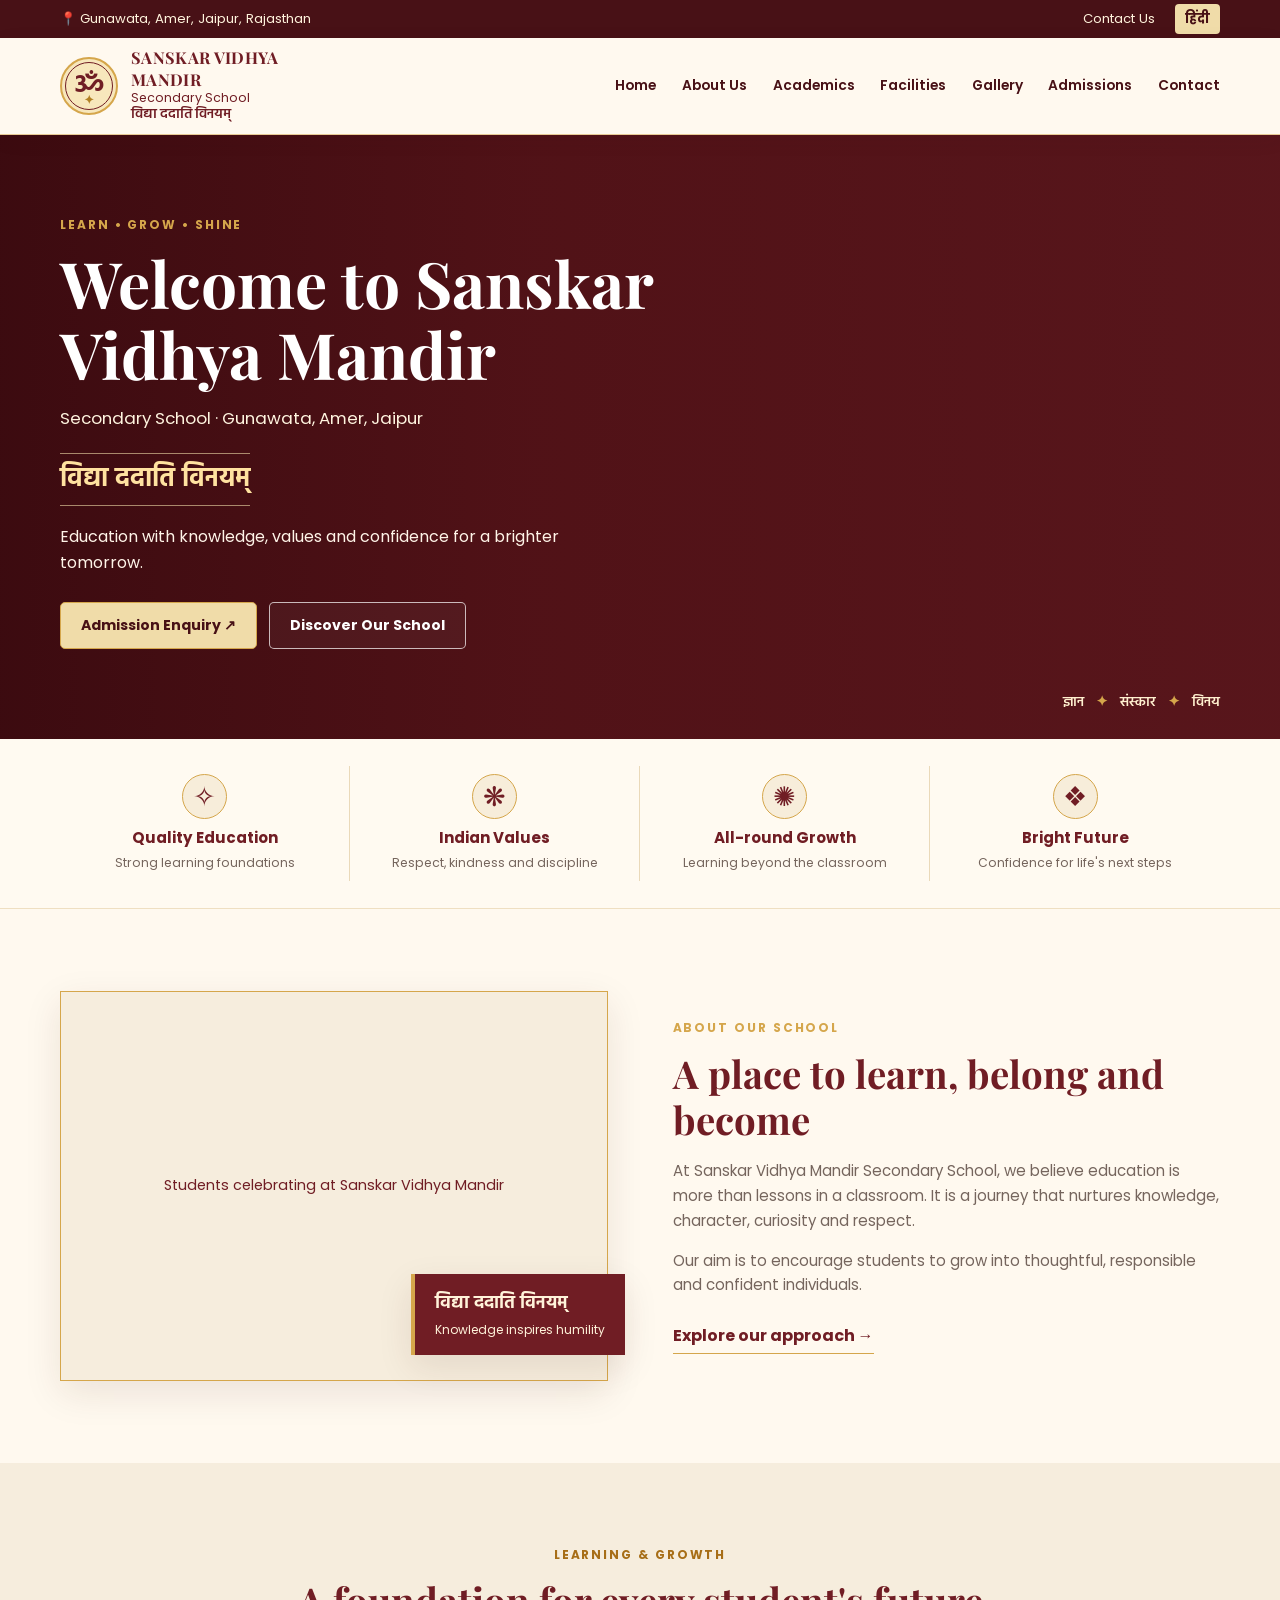
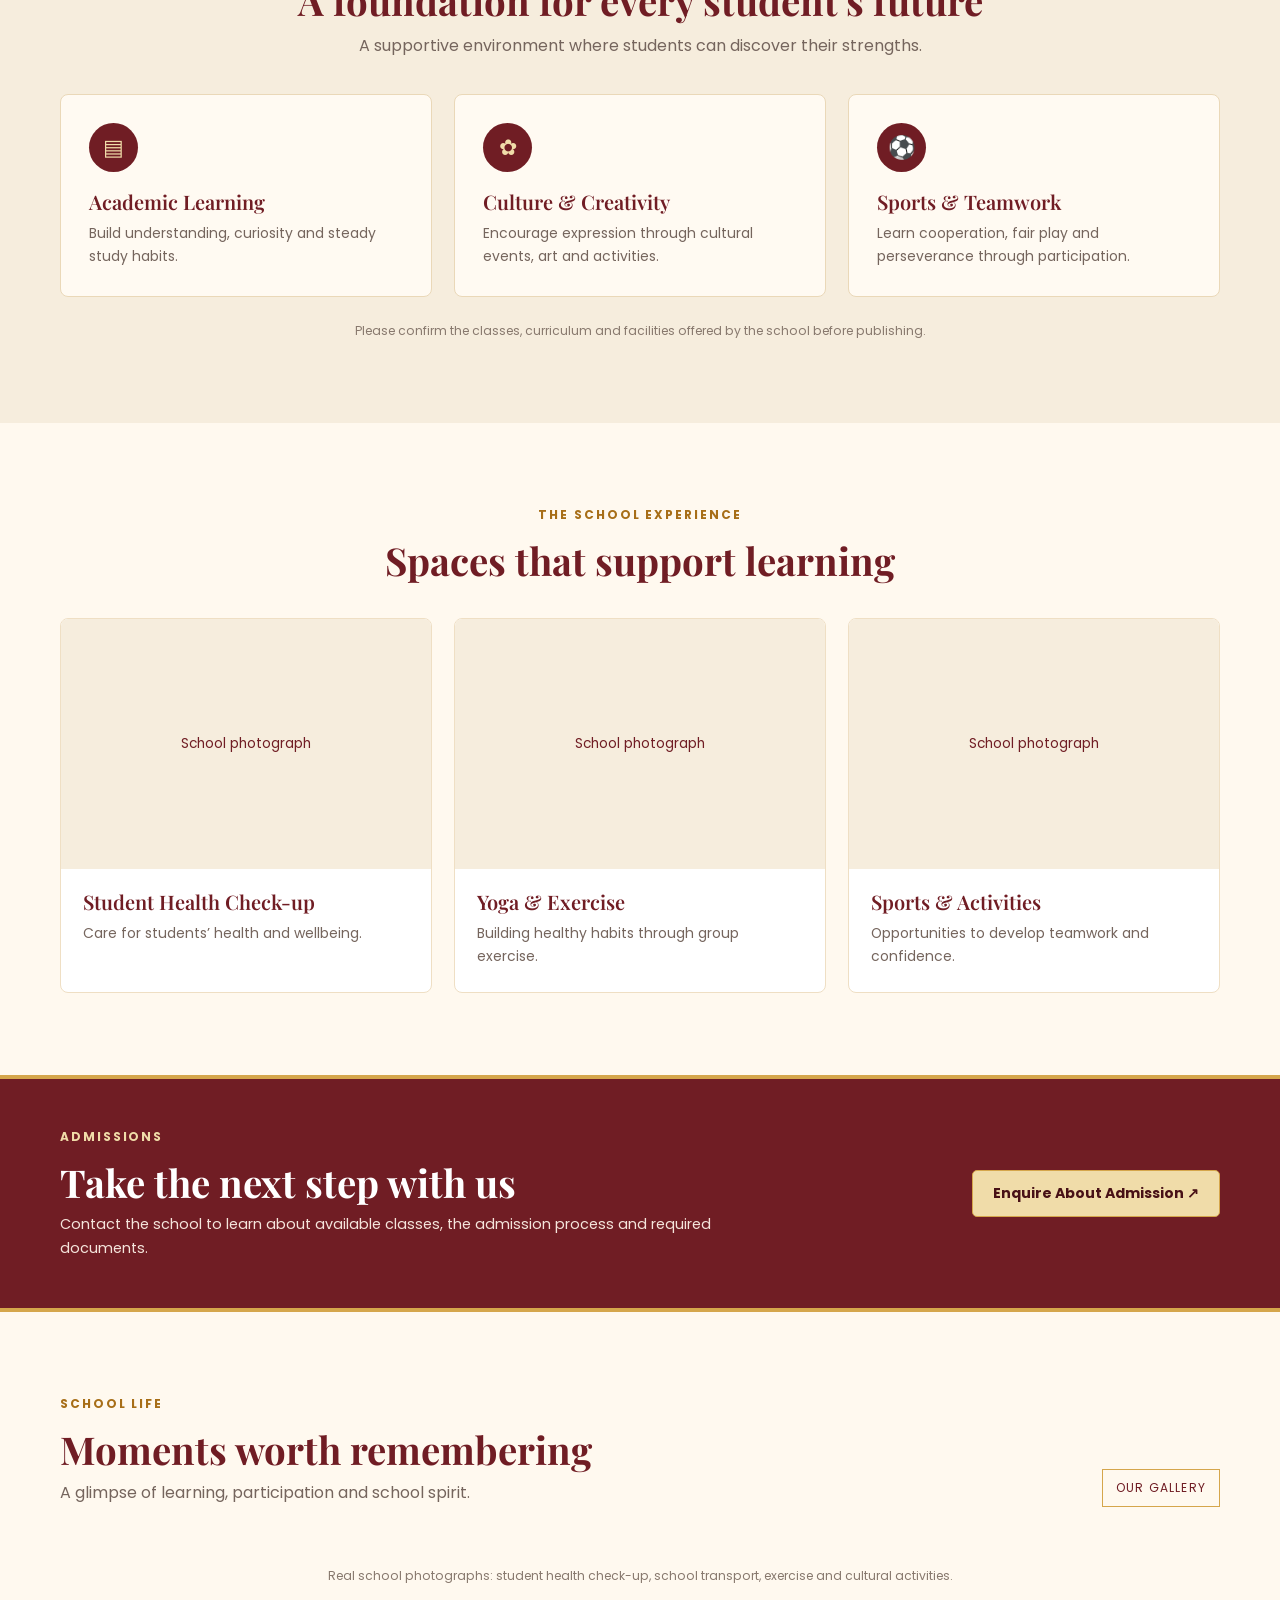
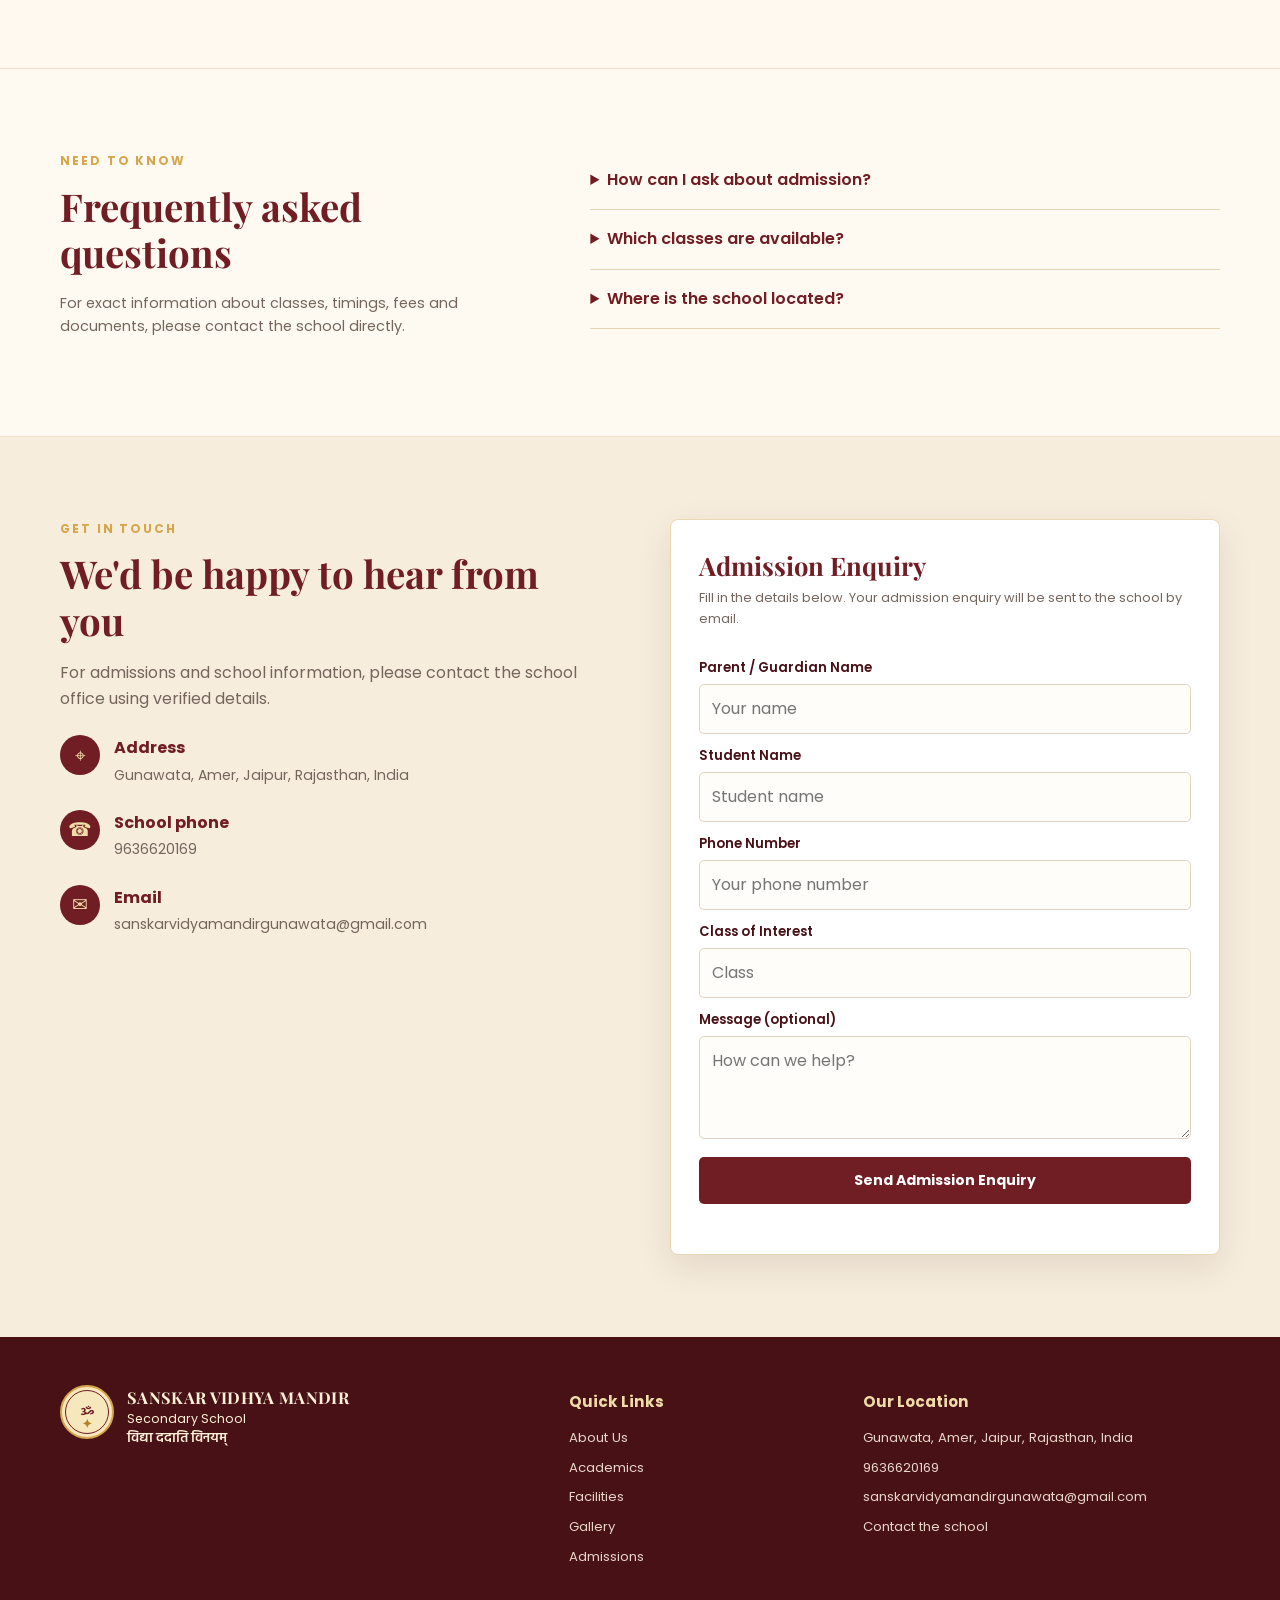
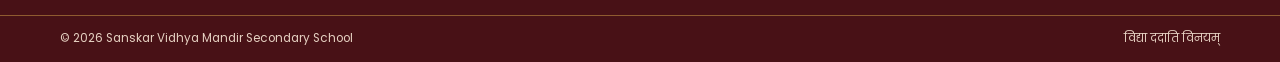
==== commit 6ecdf5c6: "Add files via upload" ====
--- a/index.html
+++ b/index.html
@@ -46,7 +46,7 @@
 
   <main>
     <section class="hero" id="home">
-      <div class="hero-image" role="img" aria-label="School campus"></div>
+      <div class="hero-image" role="img" aria-label="Students studying in a classroom"></div>
       <div class="hero-shade"></div>
       <div class="container hero-content">
         <p class="eyebrow" data-en="LEARN • GROW • SHINE" data-hi="सीखें • आगे बढ़ें • चमकें">LEARN • GROW • SHINE</p>
@@ -74,7 +74,7 @@
     <section class="section about-section" id="about">
       <div class="container about-grid">
         <div class="photo-frame about-photo">
-          <img src="https://images.unsplash.com/photo-1509062522246-3755977927d7?auto=format&fit=crop&w=1000&q=85" alt="Illustrative classroom photo; replace with a real school photo">
+          <img src="images/school-activities.jpg" alt="Students celebrating Holi at Sanskar Vidhya Mandir" onerror="this.style.display='none'; this.parentElement.classList.add('photo-missing')">
           <div class="photo-note"><strong>विद्या ददाति विनयम्</strong><span data-en="Knowledge inspires humility" data-hi="विद्या विनम्रता प्रदान करती है">Knowledge inspires humility</span></div>
         </div>
         <div class="about-copy">
@@ -110,9 +110,9 @@
           <h2 data-en="Spaces that support learning" data-hi="सीखने में सहायक वातावरण">Spaces that support learning</h2>
         </div>
         <div class="facility-grid">
-          <article class="facility-card"><img src="https://images.unsplash.com/photo-1509062522246-3755977927d7?auto=format&fit=crop&w=800&q=80" alt="Illustrative classroom"><div><h3 data-en="Classroom Learning" data-hi="कक्षा में सीखना">Classroom Learning</h3><p data-en="An engaging place to ask, explore and understand." data-hi="प्रश्न पूछने, खोजने और समझने का वातावरण।">An engaging place to ask, explore and understand.</p></div></article>
-          <article class="facility-card"><img src="https://images.unsplash.com/photo-1577896851231-70ef18881754?auto=format&fit=crop&w=800&q=80" alt="Illustrative teacher helping students"><div><h3 data-en="Teacher Guidance" data-hi="शिक्षकों का मार्गदर्शन">Teacher Guidance</h3><p data-en="Encouragement and support throughout the learning journey." data-hi="सीखने की यात्रा में प्रोत्साहन और सहयोग।">Encouragement and support throughout the learning journey.</p></div></article>
-          <article class="facility-card"><img src="https://images.unsplash.com/photo-1529390079861-591de354faf5?auto=format&fit=crop&w=800&q=80" alt="Illustrative outdoor activity"><div><h3 data-en="Sports & Activities" data-hi="खेल और गतिविधियाँ">Sports & Activities</h3><p data-en="Opportunities to develop teamwork and confidence." data-hi="टीम भावना और आत्मविश्वास विकसित करने के अवसर।">Opportunities to develop teamwork and confidence.</p></div></article>
+          <article class="facility-card"><img src="images/health-checkup.jpg" alt="Students doing yoga and exercise at school" onerror="this.style.display='none'; this.parentElement.classList.add('photo-missing')"><div><h3 data-en="Student Health Check-up" data-hi="विद्यार्थियों की स्वास्थ्य जाँच">Student Health Check-up</h3><p data-en="Care for students’ health and wellbeing." data-hi="विद्यार्थियों के स्वास्थ्य और कल्याण की देखभाल।">Care for students’ health and wellbeing.</p></div></article>
+          <article class="facility-card"><img src="images/yoga-activities.jpg" alt="Students receiving a school health check-up" onerror="this.style.display='none'; this.parentElement.classList.add('photo-missing')"><div><h3 data-en="Yoga & Exercise" data-hi="योग और व्यायाम">Yoga & Exercise</h3><p data-en="Building healthy habits through group exercise." data-hi="सामूहिक व्यायाम से स्वस्थ आदतों का विकास।">Building healthy habits through group exercise.</p></div></article>
+          <article class="facility-card"><img src="images/outdoor-students.jpg" alt="School sports and activities" onerror="this.style.display='none'; this.parentElement.classList.add('photo-missing')"><div><h3 data-en="Sports & Activities" data-hi="खेल और गतिविधियाँ">Sports & Activities</h3><p data-en="Opportunities to develop teamwork and confidence." data-hi="टीम भावना और आत्मविश्वास विकसित करने के अवसर।">Opportunities to develop teamwork and confidence.</p></div></article>
         </div>
       </div>
     </section>
@@ -131,12 +131,12 @@
           <span class="gallery-tag" data-en="OUR GALLERY" data-hi="हमारी गैलरी">OUR GALLERY</span>
         </div>
         <div class="gallery-grid">
-          <img src="https://images.unsplash.com/photo-1509062522246-3755977927d7?auto=format&fit=crop&w=700&q=80" alt="Illustrative classroom photo">
-          <img src="https://images.unsplash.com/photo-1427504494785-3a9ca7044f45?auto=format&fit=crop&w=700&q=80" alt="Illustrative students learning together">
-          <img src="https://images.unsplash.com/photo-1529390079861-591de354faf5?auto=format&fit=crop&w=700&q=80" alt="Illustrative outdoor activity">
-          <img src="https://images.unsplash.com/photo-1511632765486-a01980e01a18?auto=format&fit=crop&w=700&q=80" alt="Illustrative group activity">
+          <img src="images/health-checkup.jpg" alt="Students doing yoga and exercise at school" onerror="this.style.display='none'; this.classList.add('photo-missing-img')">
+          <img src="images/school-bus.jpg" alt="Sanskar Vidhya Mandir school bus" onerror="this.style.display='none'; this.classList.add('photo-missing-img')">
+          <img src="images/yoga-activities.jpg" alt="Students receiving a school health check-up" onerror="this.style.display='none'; this.classList.add('photo-missing-img')">
+          <img src="images/cultural-costume.jpg" alt="Children dressed for a cultural celebration" onerror="this.style.display='none'; this.classList.add('photo-missing-img')">
         </div>
-        <p class="small-note" data-en="These are sample photos. Replace them with approved photographs from your own school before publishing." data-hi="ये उदाहरण के लिए तस्वीरें हैं। प्रकाशित करने से पहले इन्हें अपने विद्यालय की स्वीकृत तस्वीरों से बदलें।">These are sample photos. Replace them with approved photographs from your own school before publishing.</p>
+        <p class="small-note" data-en="Real school photographs: student health check-up, school transport, exercise and cultural activities." data-hi="गैलरी पूरी करने के लिए images फ़ोल्डर में विद्यालय की असली और स्वीकृत तस्वीरें जोड़ें।">Real school photographs: student health check-up, school transport, exercise and cultural activities.</p>
       </div>
     </section>
 
--- a/style.css
+++ b/style.css
@@ -37,7 +37,7 @@
 .main-nav a { color: var(--maroon-dark); font-size: .86rem; font-weight: 600; transition: color .2s; }
 .menu-toggle { display: none; border: 1px solid var(--gold); background: transparent; color: var(--maroon); border-radius: 7px; padding: 7px 11px; font-size: 1.25rem; }
 .hero { min-height: 570px; position: relative; isolation: isolate; display: flex; align-items: center; overflow: hidden; color: white; background: var(--maroon-dark); }
-.hero-image { position: absolute; inset: 0; z-index: -2; background: url("https://images.unsplash.com/photo-1580582932707-520aed937b7b?auto=format&fit=crop&w=2000&q=90") center 48% / cover no-repeat; }
+.hero-image { position: absolute; inset: 0; z-index: -2; background: #5b171d url("images/study-time.jpg") center 48% / cover no-repeat; }
 .hero-shade { position: absolute; inset: 0; z-index: -1; background: linear-gradient(90deg, rgba(58,10,15,.94) 0%, rgba(79,17,22,.86) 42%, rgba(79,17,22,.25) 100%); }
 .hero-content { padding-block: 80px 90px; max-width: 1160px; }
 .eyebrow, .section-kicker { color: var(--gold); font-size: .75rem; font-weight: 700; letter-spacing: .16em; margin: 0 0 12px; }
@@ -177,3 +177,12 @@
   .footer-brand { grid-column: 1 / -1; }
   .footer-bottom .container { flex-direction: column; }
 }
+
+
+/* Original school photographs supplied by the school. */
+.about-photo.photo-missing { min-height: 390px; display: grid; place-items: center; background: #f6eddd; }
+.about-photo.photo-missing::after { content: "Students celebrating at Sanskar Vidhya Mandir"; padding: 20px; color: #701d24; text-align: center; font-size: .9rem; }
+.facility-card.photo-missing { min-height: 210px; }
+.facility-card.photo-missing::before { content: "School photograph"; min-height: 210px; display: grid; place-items: center; padding: 20px; color: #701d24; background: #f6eddd; text-align: center; font-size: .85rem; }
+.gallery-grid img.photo-missing-img { display: none; }
+.gallery-grid { position: relative; }
